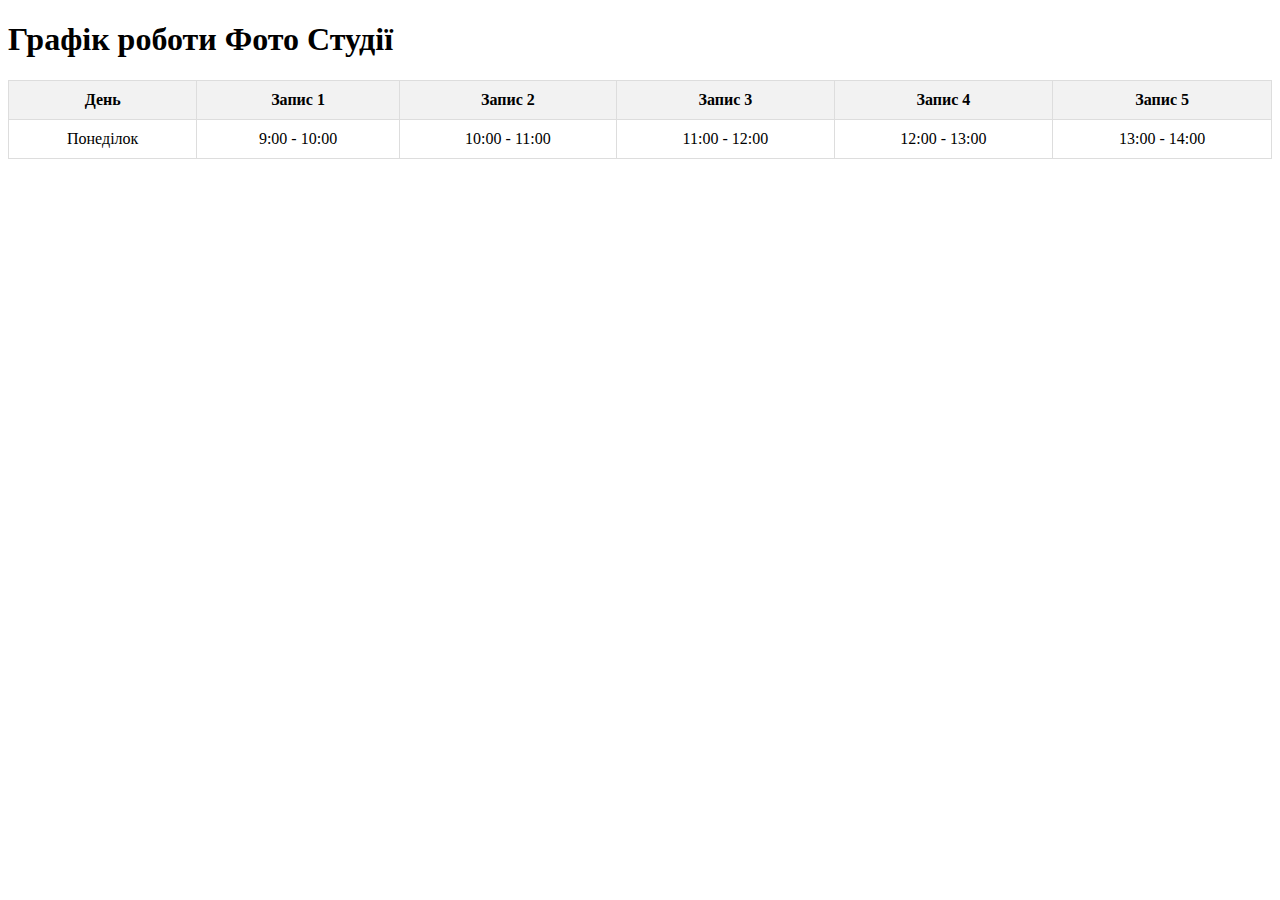
==== Practice/src/main/resources/templates/Schedule.html @ 472aa5a3 "змiни" ====
<!DOCTYPE html>
<html lang="en">
<head>
    <meta charset="UTF-8">
    <meta name="viewport" content="width=device-width, initial-scale=1.0">
    <title>Графік Фото Студії</title>
    <style>
        table {
            width: 100%;
            border-collapse: collapse;
        }
        th, td {
            padding: 10px;
            text-align: center;
            border: 1px solid #ddd;
        }
        th {
            background-color: #f2f2f2;
        }
    </style>
</head>
<body>

<h1>Графік роботи Фото Студії</h1>

<table>
    <thead>
    <tr>
        <th>День</th>
        <th>Запис 1</th>
        <th>Запис 2</th>
        <th>Запис 3</th>
        <th>Запис 4</th>
        <th>Запис 5</th>
    </tr>
    </thead>
    <tbody>
    <tr>
        <td>Понеділок</td>
        <td>9:00 - 10:00</td>
        <td>10:00 - 11:00</td>
        <td>11:00 - 12:00</td>
        <td>12:00 - 13:00</td>
        <td>13:00 - 14:00</td>
    </tr>
    <!-- Додайте інші дні -->
    </tbody>
</table>

</body>
</html>
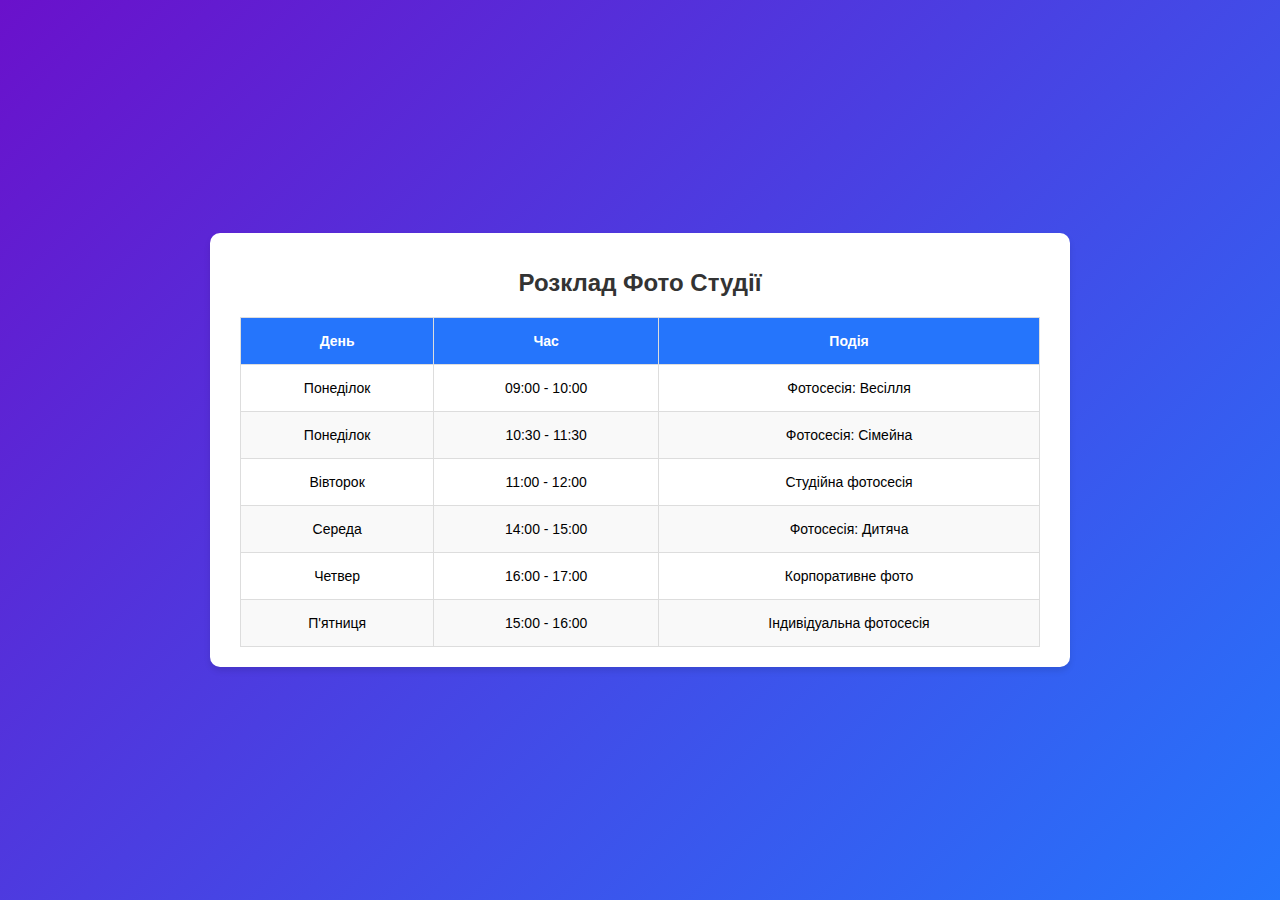
==== commit 2c58b8da: "Merge 8f023af04eeefbb4fa72fd2e9c7cb85966958d26 into ace3c9c0f566641eedbb4a951d9e32786dd50238" ====
--- a/Practice/src/main/resources/templates/Schedule.html
+++ b/Practice/src/main/resources/templates/Schedule.html
@@ -1,51 +1,56 @@
 <!DOCTYPE html>
-<html lang="en">
+<html lang="uk">
 <head>
     <meta charset="UTF-8">
     <meta name="viewport" content="width=device-width, initial-scale=1.0">
-    <title>Графік Фото Студії</title>
-    <style>
-        table {
-            width: 100%;
-            border-collapse: collapse;
-        }
-        th, td {
-            padding: 10px;
-            text-align: center;
-            border: 1px solid #ddd;
-        }
-        th {
-            background-color: #f2f2f2;
-        }
-    </style>
+    <title>Розклад Фото Студії</title>
+    <link rel="stylesheet" href="Schedules.css">
 </head>
 <body>
-
-<h1>Графік роботи Фото Студії</h1>
-
-<table>
-    <thead>
-    <tr>
-        <th>День</th>
-        <th>Запис 1</th>
-        <th>Запис 2</th>
-        <th>Запис 3</th>
-        <th>Запис 4</th>
-        <th>Запис 5</th>
-    </tr>
-    </thead>
-    <tbody>
-    <tr>
-        <td>Понеділок</td>
-        <td>9:00 - 10:00</td>
-        <td>10:00 - 11:00</td>
-        <td>11:00 - 12:00</td>
-        <td>12:00 - 13:00</td>
-        <td>13:00 - 14:00</td>
-    </tr>
-    <!-- Додайте інші дні -->
-    </tbody>
-</table>
-
+<div class="schedule">
+    <h1>Розклад Фото Студії</h1>
+    <table>
+        <thead>
+        <tr>
+            <th>День</th>
+            <th>Час</th>
+            <th>Подія</th>
+        </tr>
+        </thead>
+        <tbody>
+        <tr>
+            <td>Понеділок</td>
+            <td>09:00 - 10:00</td>
+            <td>Фотосесія: Весілля</td>
+        </tr>
+        <tr>
+            <td>Понеділок</td>
+            <td>10:30 - 11:30</td>
+            <td>Фотосесія: Сімейна</td>
+        </tr>
+        <tr>
+            <td>Вівторок</td>
+            <td>11:00 - 12:00</td>
+            <td>Студійна фотосесія</td>
+        </tr>
+        <tr>
+            <td>Середа</td>
+            <td>14:00 - 15:00</td>
+            <td>Фотосесія: Дитяча</td>
+        </tr>
+        <tr>
+            <td>Четвер</td>
+            <td>16:00 - 17:00</td>
+            <td>Корпоративне фото</td>
+        </tr>
+        <tr>
+            <td>П'ятниця</td>
+            <td>15:00 - 16:00</td>
+            <td>Індивідуальна фотосесія</td>
+        </tr>
+        </tbody>
+    </table>
+</div>
 </body>
 </html>
+
--- a/Practice/src/main/resources/templates/Schedules.css
+++ b/Practice/src/main/resources/templates/Schedules.css
@@ -0,0 +1,73 @@
+/* Загальний стиль для сторінки */
+body {
+    margin: 0;
+    padding: 0;
+    height: 100vh;
+    display: flex;
+    justify-content: center;
+    align-items: center;
+    background: linear-gradient(135deg, #6a11cb 0%, #2575fc 100%);
+    font-family: Arial, sans-serif;
+}
+
+/* Контейнер таблиці */
+.schedule {
+    background: #ffffff;
+    padding: 20px 30px;
+    border-radius: 10px;
+    box-shadow: 0 4px 6px rgba(0, 0, 0, 0.1);
+    width: 80%;
+    max-width: 800px;
+    text-align: center;
+}
+
+/* Заголовок сторінки */
+.schedule h1 {
+    margin-bottom: 20px;
+    font-size: 24px;
+    color: #333;
+}
+
+/* Стиль таблиці */
+table {
+    width: 100%;
+    border-collapse: collapse;
+    margin-top: 10px;
+}
+
+table, th, td {
+    border: 1px solid #ddd;
+}
+
+th, td {
+    padding: 15px;
+    text-align: center;
+    font-size: 14px;
+}
+
+th {
+    background-color: #2575fc;
+    color: white;
+    font-weight: bold;
+}
+
+tr:nth-child(even) {
+    background-color: #f9f9f9;
+}
+
+tr:hover {
+    background-color: #f1f1f1;
+}
+
+/* Адаптивний дизайн */
+@media (max-width: 600px) {
+    .schedule {
+        width: 95%;
+    }
+
+    th, td {
+        padding: 10px;
+        font-size: 12px;
+    }
+}
+
